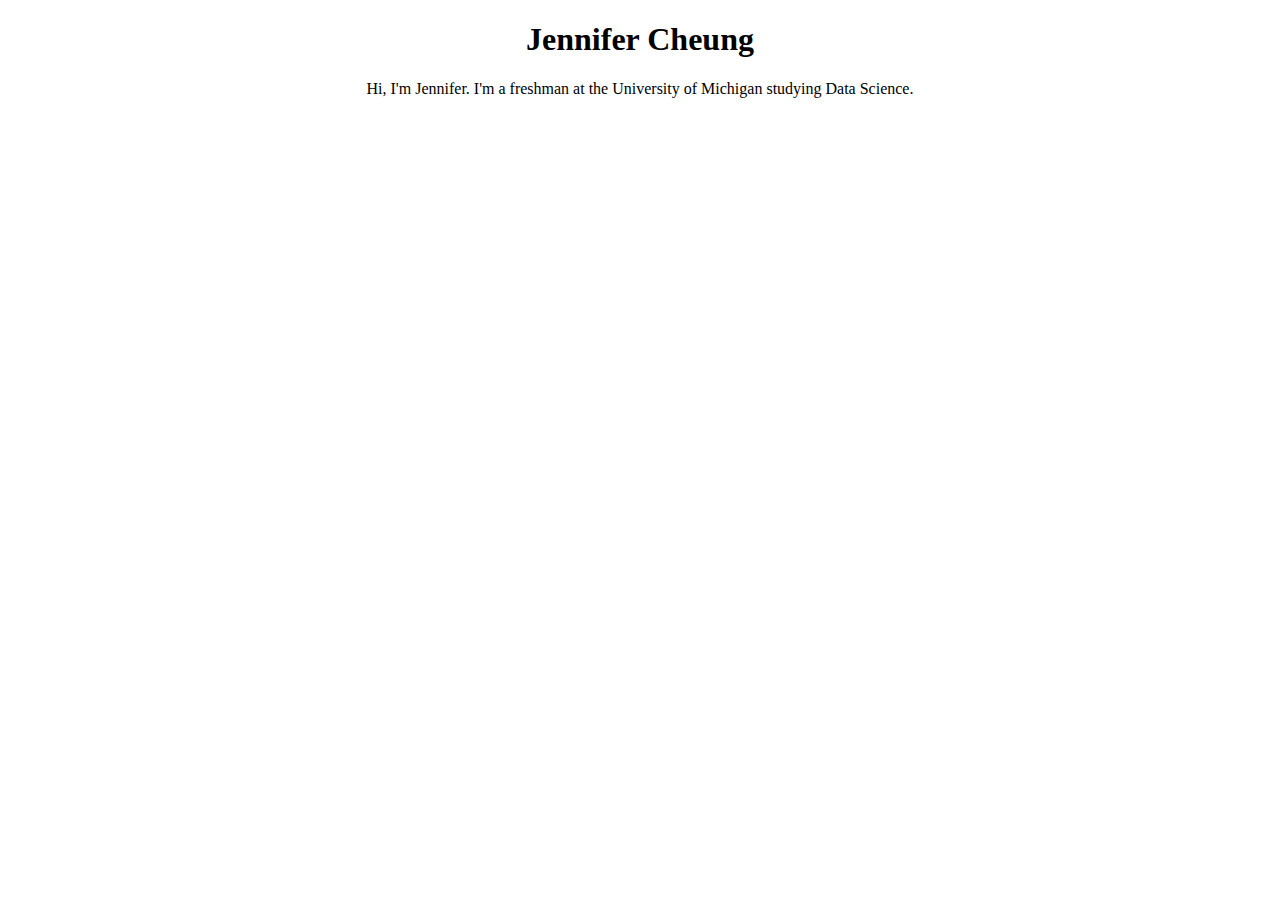
==== index.html @ 2180670a "Initial commit" ====
<!DOCTYPE html>
<html>
<head>
  <title>Jennifer Cheung</title>
  <link rel="stylesheet" href="style.css" />
</head>
<body>
  <h1>Jennifer Cheung</h1>
  <p>Hi, I'm Jennifer. I'm a freshman at the University of Michigan studying Data Science.</p>
</body>
</html>
---- style.css ----
h1 {
  text-align: center;
}
p {
  text-align: center;
}
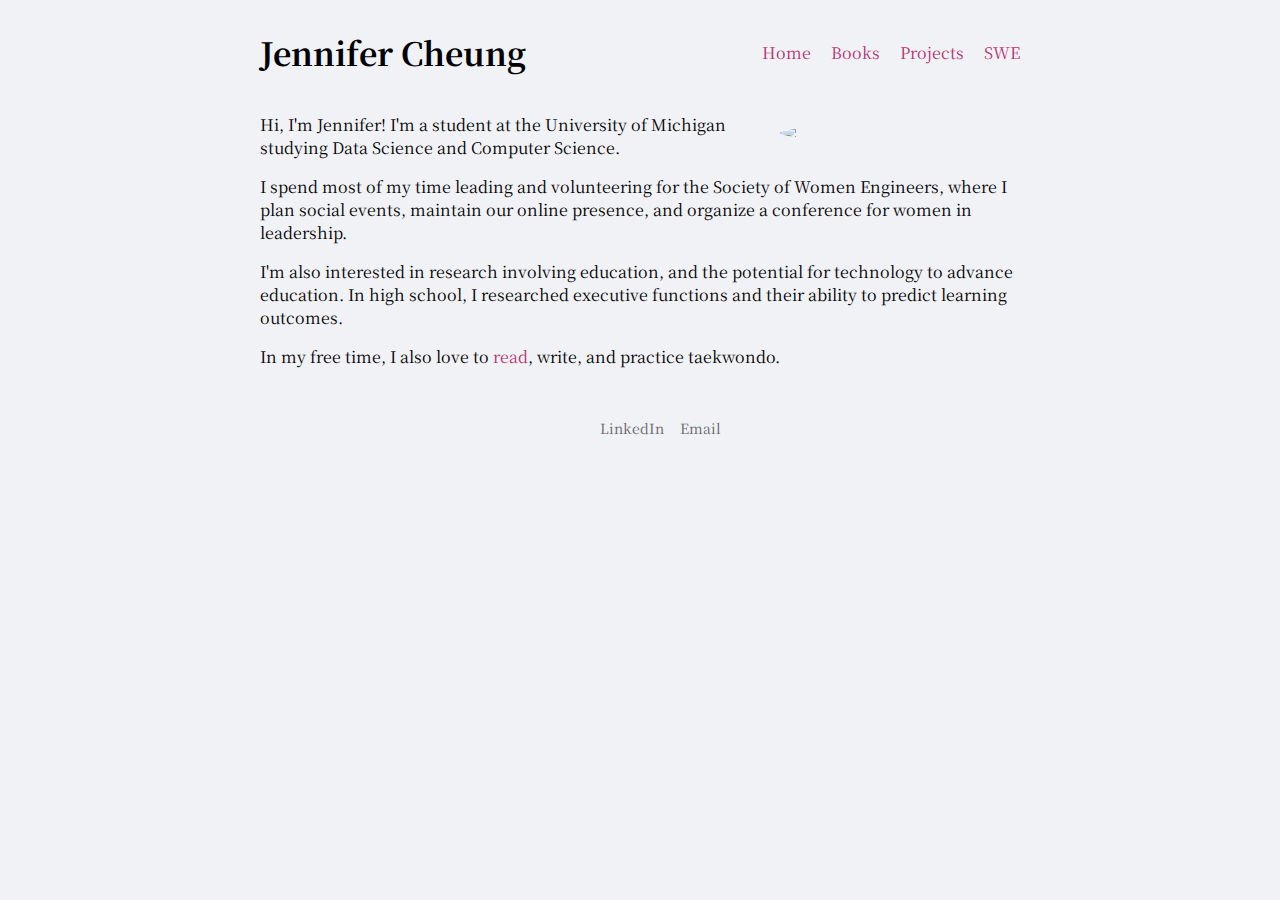
==== commit fafaa5da: "Added footer" ====
--- a/index.html
+++ b/index.html
@@ -3,9 +3,30 @@
 <head>
   <title>Jennifer Cheung</title>
   <link rel="stylesheet" href="style.css" />
+  <link href="https://fonts.googleapis.com/css?family=Noto+Serif+SC:400,700" rel="stylesheet" />
 </head>
 <body>
-  <h1>Jennifer Cheung</h1>
-  <p>Hi, I'm Jennifer. I'm a freshman at the University of Michigan studying Data Science.</p>
+  <header>
+    <h1>Jennifer Cheung</h1>
+    <ul>
+      <li><a href="index.html">Home</a></li>
+      <li><a href="books.html">Books</a></li>
+      <li><a href="projects.html">Projects</a></li>
+      <li><a href="swe.html">SWE</a></li>
+    </ul>
+  </header>
+  <section>
+    <img id="profile" src="jennifer2.jpg" />
+    <p>Hi, I'm Jennifer! I'm a student at the University of Michigan studying Data Science and Computer Science.</p>
+    <p>I spend most of my time leading and volunteering for the Society of Women Engineers, where I plan social events, maintain our online presence, and organize a conference for women in leadership.</p>
+    <p>I'm also interested in research involving education, and the potential for technology to advance education. In high school, I researched executive functions and their ability to predict learning outcomes.</p>
+    <p>In my free time, I also love to <a href="books.html">read</a>, write, and practice taekwondo.</p>
+  </section>
+  <footer>
+    <ul>
+      <li><a href="https://linkedin.com/in/jennifercheung2" target="_blank">LinkedIn</a></li>
+      <li><a href="mailto:cheungje@umich.edu">Email</a></li>
+    </ul>
+  </footer>
 </body>
 </html>
--- a/style.css
+++ b/style.css
@@ -1,6 +1,86 @@
-h1 {
+body {
+  font-family: "Noto Serif SC", serif;
+  background-color: #f1f2f6;
+}
+
+header, section, footer {
+  max-width: 760px;
+  margin-left: auto;
+  margin-right: auto;
+}
+
+header {
+  align-items: center;
+  display: flex;
+  justify-content: space-between;
+}
+
+header ul {
+  display: flex;
+  list-style-type: none;
+}
+
+header ul li {
+  margin-left: 20px;
+}
+
+#profile {
+  border-radius: 50%;
+  float: right;
+  margin: 12px 0 24px 24px;
+  width: 240px;
+}
+
+figure {
+  margin: 24px auto;
+  max-width: 75%;
+}
+
+img {
+  display: block;
+  width: 100%;
+}
+
+figcaption {
+  color: #666;
+  font-size: 13px;
+  font-style: italic;
+  margin-top: 8px;
   text-align: center;
 }
-p {
-  text-align: center;
+
+a {
+  color: #b53471;
+  text-decoration: none;
+  transition: 0.25s ease color;
 }
+
+a:hover {
+  color: #6f1e51;
+}
+
+footer {
+  margin-top: 48px;
+}
+
+footer ul {
+  display: table;
+  margin: 0 auto;
+  list-style-type: none;
+}
+
+footer ul li {
+  display: inline-block;
+  font-size: 14px;
+  margin: 0 8px;
+}
+
+footer ul li a {
+  color: #666;
+  text-decoration: none;
+  transition: 0.25s ease all;
+}
+
+footer ul li a:hover {
+  color: #333;
+}
